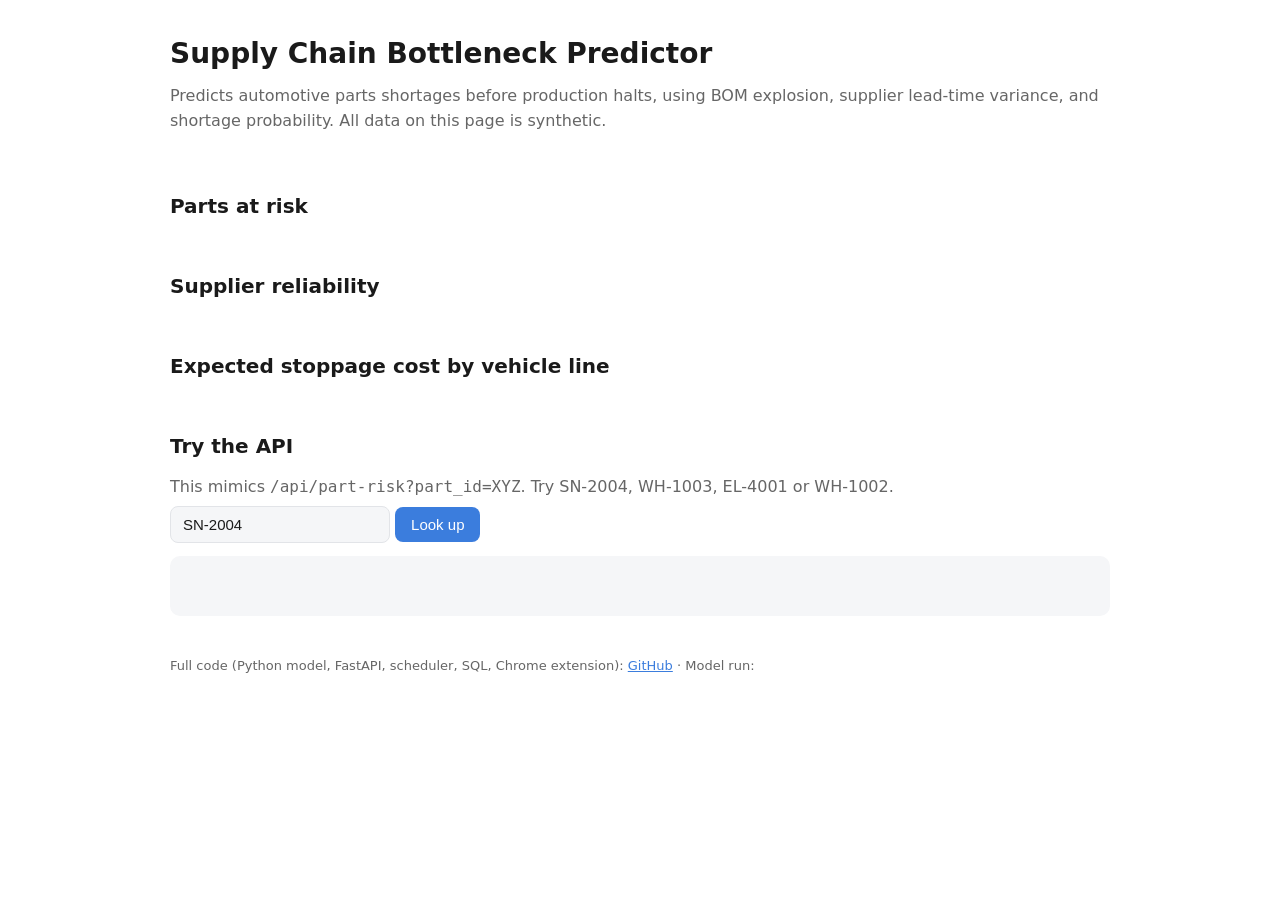
==== demo-site/template.html @ 6f56ca1f "Supply chain bottleneck predictor" ====
<!doctype html>
<html lang="en"><head><meta charset="utf-8">
<meta name="viewport" content="width=device-width, initial-scale=1">
<title>Supply Chain Bottleneck Predictor</title>
<style>
:root{--bg:#fff;--fg:#1a1a1a;--mut:#666;--card:#f5f6f8;--line:#e2e4e8;--hi:#D62728;--med:#FF9F1C;--lo:#2CA02C}
@media (prefers-color-scheme:dark){:root{--bg:#14161a;--fg:#eee;--mut:#9aa0a6;--card:#1e2126;--line:#2f333a}}
*{box-sizing:border-box}body{margin:0;background:var(--bg);color:var(--fg);font:16px/1.6 system-ui,Arial,sans-serif}
main{max-width:980px;margin:0 auto;padding:32px 20px}
h1{margin:0 0 4px;font-size:28px}h2{margin:36px 0 12px;font-size:20px}p{color:var(--mut);margin:6px 0}
.cards{display:grid;grid-template-columns:repeat(auto-fit,minmax(200px,1fr));gap:12px;margin-top:20px}
.card{background:var(--card);border-radius:10px;padding:14px 16px}.card b{display:block;font-size:26px;color:var(--fg)}
.wrap{overflow-x:auto}table{width:100%;border-collapse:collapse;font-size:14px}
th,td{text-align:left;padding:8px 10px;border-bottom:1px solid var(--line);white-space:nowrap}th{color:var(--mut);font-weight:600}
.b{display:inline-block;padding:1px 9px;border-radius:10px;color:#fff;font-size:12px;font-weight:600}
.High{background:var(--hi)}.Medium{background:var(--med)}.Low{background:var(--lo)}
.bar{background:var(--line);border-radius:6px;height:10px;width:160px;display:inline-block;vertical-align:middle}.bar i{display:block;height:100%;border-radius:6px;background:#3b7ddd}
input{padding:9px 12px;font-size:15px;border:1px solid var(--line);border-radius:8px;background:var(--card);color:var(--fg);width:220px}
button{padding:9px 16px;font-size:15px;border:0;border-radius:8px;background:#3b7ddd;color:#fff;cursor:pointer}
pre{background:var(--card);padding:14px;border-radius:10px;overflow-x:auto;font-size:13px;min-height:60px}
a{color:#3b7ddd}footer{margin-top:40px;color:var(--mut);font-size:13px}
</style></head><body><main>
<h1>Supply Chain Bottleneck Predictor</h1>
<p>Predicts automotive parts shortages before production halts, using BOM explosion, supplier lead-time variance, and shortage probability. All data on this page is synthetic.</p>
<div class="cards" id="kpis"></div>

<h2>Parts at risk</h2><div class="wrap"><table id="parts"></table></div>

<h2>Supplier reliability</h2><div class="wrap"><table id="sups"></table></div>

<h2>Expected stoppage cost by vehicle line</h2><div class="wrap"><table id="lines"></table></div>

<h2>Try the API</h2>
<p>This mimics <code>/api/part-risk?part_id=XYZ</code>. Try SN-2004, WH-1003, EL-4001 or WH-1002.</p>
<input id="pid" value="SN-2004" aria-label="Part ID"> <button id="go">Look up</button>
<pre id="out"></pre>

<footer>Full code (Python model, FastAPI, scheduler, SQL, Chrome extension): <a href="https://github.com/luvrajora/supply-chain-risk-predictor">GitHub</a> · Model run: <span id="rd"></span></footer>
</main>
<script>
const D = __DATA__;
const $ = id => document.getElementById(id), fmt = n => "$" + Math.round(n).toLocaleString("en-US");
const badge = b => `<span class="b ${b}">${b}</span>`;
$("rd").textContent = D.run_date;
const high = D.parts.filter(p => p.risk_band === "High").length;
$("kpis").innerHTML =
  `<div class="card"><b>${D.parts.length}</b>parts monitored</div>
   <div class="card"><b>${high}</b>high-risk parts</div>
   <div class="card"><b>${fmt(D.parts.reduce((s, p) => s + p.expected_loss, 0))}</b>total expected loss</div>`;
$("parts").innerHTML = "<tr><th>Part</th><th>Description</th><th>Supplier</th><th>Shortage prob.</th><th>Risk</th><th>Days of cover</th><th>Lead time (P50 / P90)</th><th>Reorder by</th></tr>" +
  D.parts.map(p => `<tr><td>${p.part_id}</td><td>${p.description}</td><td>${p.supplier}</td><td>${(p.shortage_prob*100).toFixed(1)}%</td><td>${badge(p.risk_band)}</td><td>${p.days_of_cover}</td><td>${Math.round(p.lead_p50)} / ${Math.round(p.lead_p90)} d</td><td>${p.reorder_by}</td></tr>`).join("");
$("sups").innerHTML = "<tr><th>Supplier</th><th>Country</th><th>On-time</th><th>Mean delay</th><th>Reliability score</th></tr>" +
  D.suppliers.map(s => `<tr><td>${s.name}</td><td>${s.country}</td><td>${Math.round(s.on_time_rate*100)}%</td><td>${s.mean_delay_days} d</td><td><span class="bar"><i style="width:${s.reliability_score}%"></i></span> ${s.reliability_score}</td></tr>`).join("");
$("lines").innerHTML = "<tr><th>Line</th><th>Expected stoppage cost</th></tr>" +
  D.lines.map(l => `<tr><td>${l.line_name}</td><td>${fmt(l.expected_stoppage_cost)}</td></tr>`).join("");
function lookup() {
  const id = $("pid").value.trim().toUpperCase().replace(/[\s_]/g, "-");
  const p = D.parts.find(x => x.part_id === id);
  $("out").textContent = p ? JSON.stringify({part_id:p.part_id, supplier:p.supplier, shortage_probability:p.shortage_prob, risk_band:p.risk_band,
    recommended_reorder_date:p.reorder_by, days_of_cover:p.days_of_cover, estimated_lead_time_days:{typical:p.lead_p50, worst_case_p90:p.lead_p90}}, null, 2)
    : JSON.stringify({detail: `No risk score for part '${id}'`}, null, 2);
}
$("go").onclick = lookup; $("pid").onkeydown = e => e.key === "Enter" && lookup(); lookup();
</script></body></html>
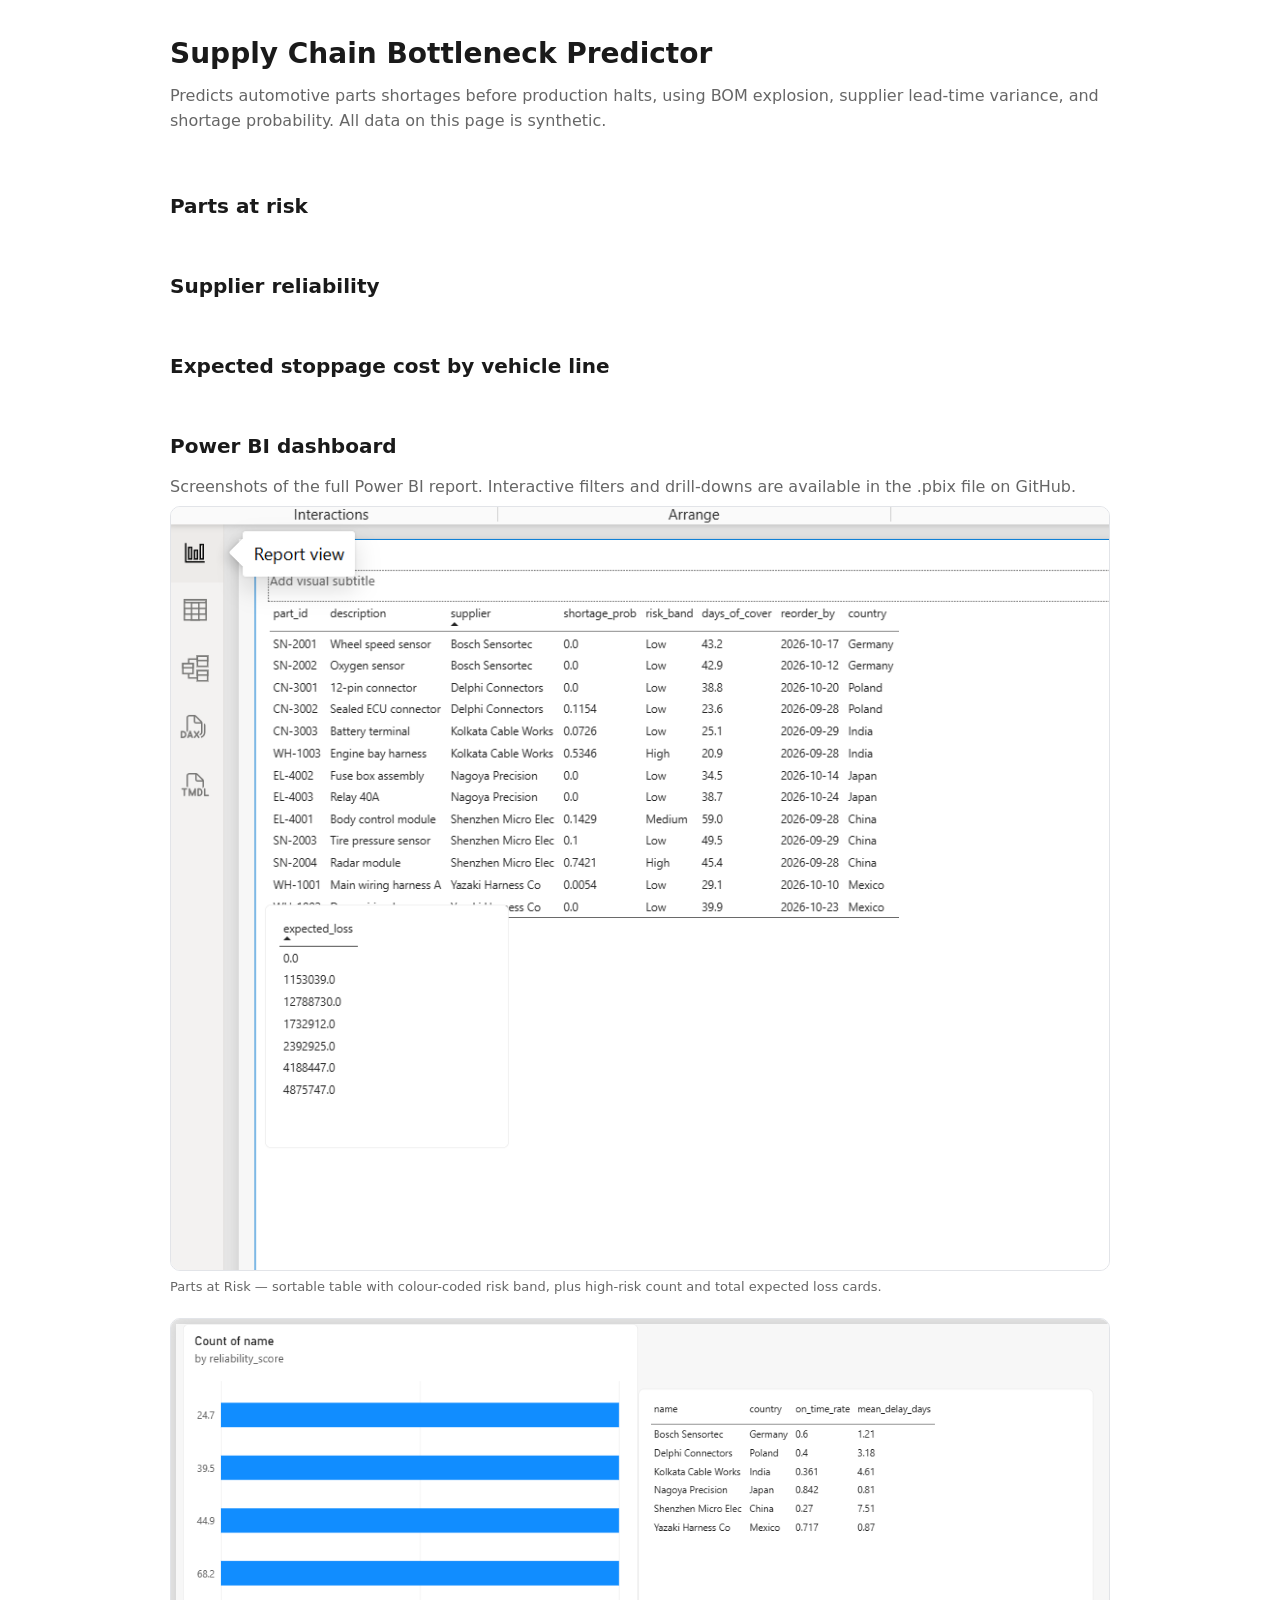
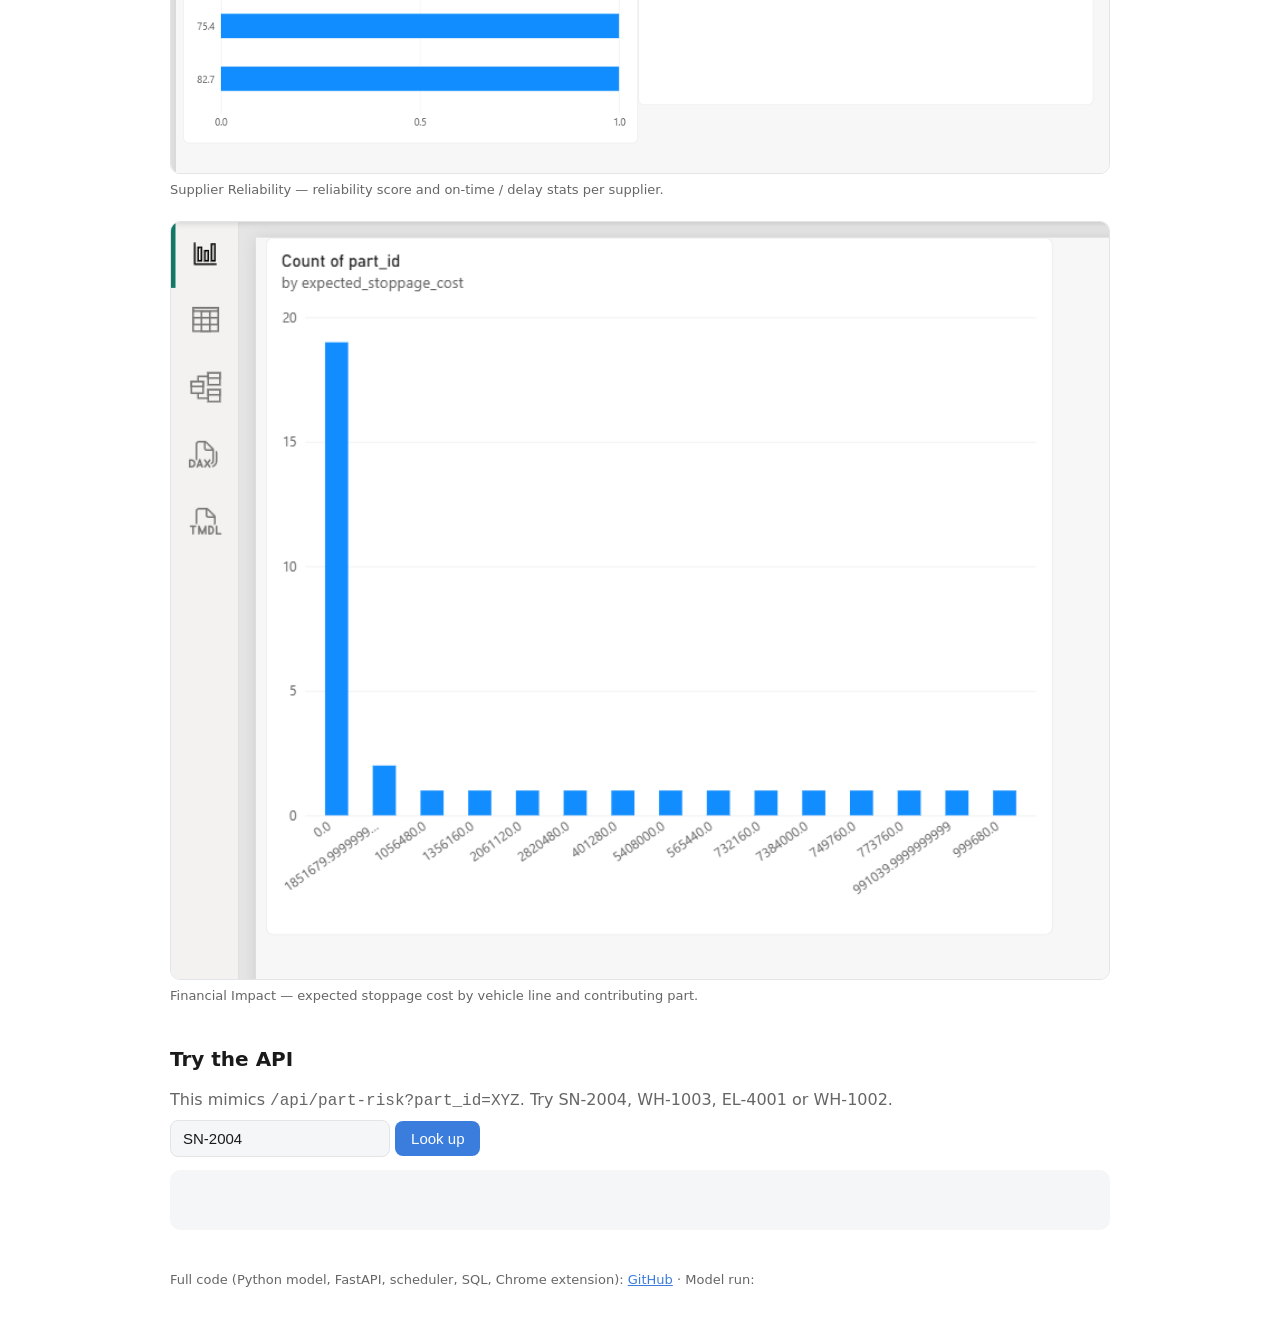
==== commit f212b3bf: "Add Power BI dashboard screenshots" ====
--- a/demo-site/template.html
+++ b/demo-site/template.html
@@ -19,6 +19,8 @@
 button{padding:9px 16px;font-size:15px;border:0;border-radius:8px;background:#3b7ddd;color:#fff;cursor:pointer}
 pre{background:var(--card);padding:14px;border-radius:10px;overflow-x:auto;font-size:13px;min-height:60px}
 a{color:#3b7ddd}footer{margin-top:40px;color:var(--mut);font-size:13px}
+.dash-img{width:100%;border-radius:10px;margin-bottom:16px;display:block;border:1px solid var(--line)}
+.dash-caption{margin:-10px 0 20px;font-size:13px}
 </style></head><body><main>
 <h1>Supply Chain Bottleneck Predictor</h1>
 <p>Predicts automotive parts shortages before production halts, using BOM explosion, supplier lead-time variance, and shortage probability. All data on this page is synthetic.</p>
@@ -29,6 +31,15 @@
 <h2>Supplier reliability</h2><div class="wrap"><table id="sups"></table></div>
 
 <h2>Expected stoppage cost by vehicle line</h2><div class="wrap"><table id="lines"></table></div>
+
+<h2>Power BI dashboard</h2>
+<p>Screenshots of the full Power BI report. Interactive filters and drill-downs are available in the .pbix file on GitHub.</p>
+<img class="dash-img" src="screenshots/parts-at-risk.png" alt="Power BI: Parts at Risk page, showing shortage probability and risk band per part">
+<p class="dash-caption">Parts at Risk — sortable table with colour-coded risk band, plus high-risk count and total expected loss cards.</p>
+<img class="dash-img" src="screenshots/suppliers.png" alt="Power BI: Supplier Reliability page, showing reliability score by supplier">
+<p class="dash-caption">Supplier Reliability — reliability score and on-time / delay stats per supplier.</p>
+<img class="dash-img" src="screenshots/financial-impact.png" alt="Power BI: Financial Impact page, showing expected stoppage cost by vehicle line">
+<p class="dash-caption">Financial Impact — expected stoppage cost by vehicle line and contributing part.</p>
 
 <h2>Try the API</h2>
 <p>This mimics <code>/api/part-risk?part_id=XYZ</code>. Try SN-2004, WH-1003, EL-4001 or WH-1002.</p>
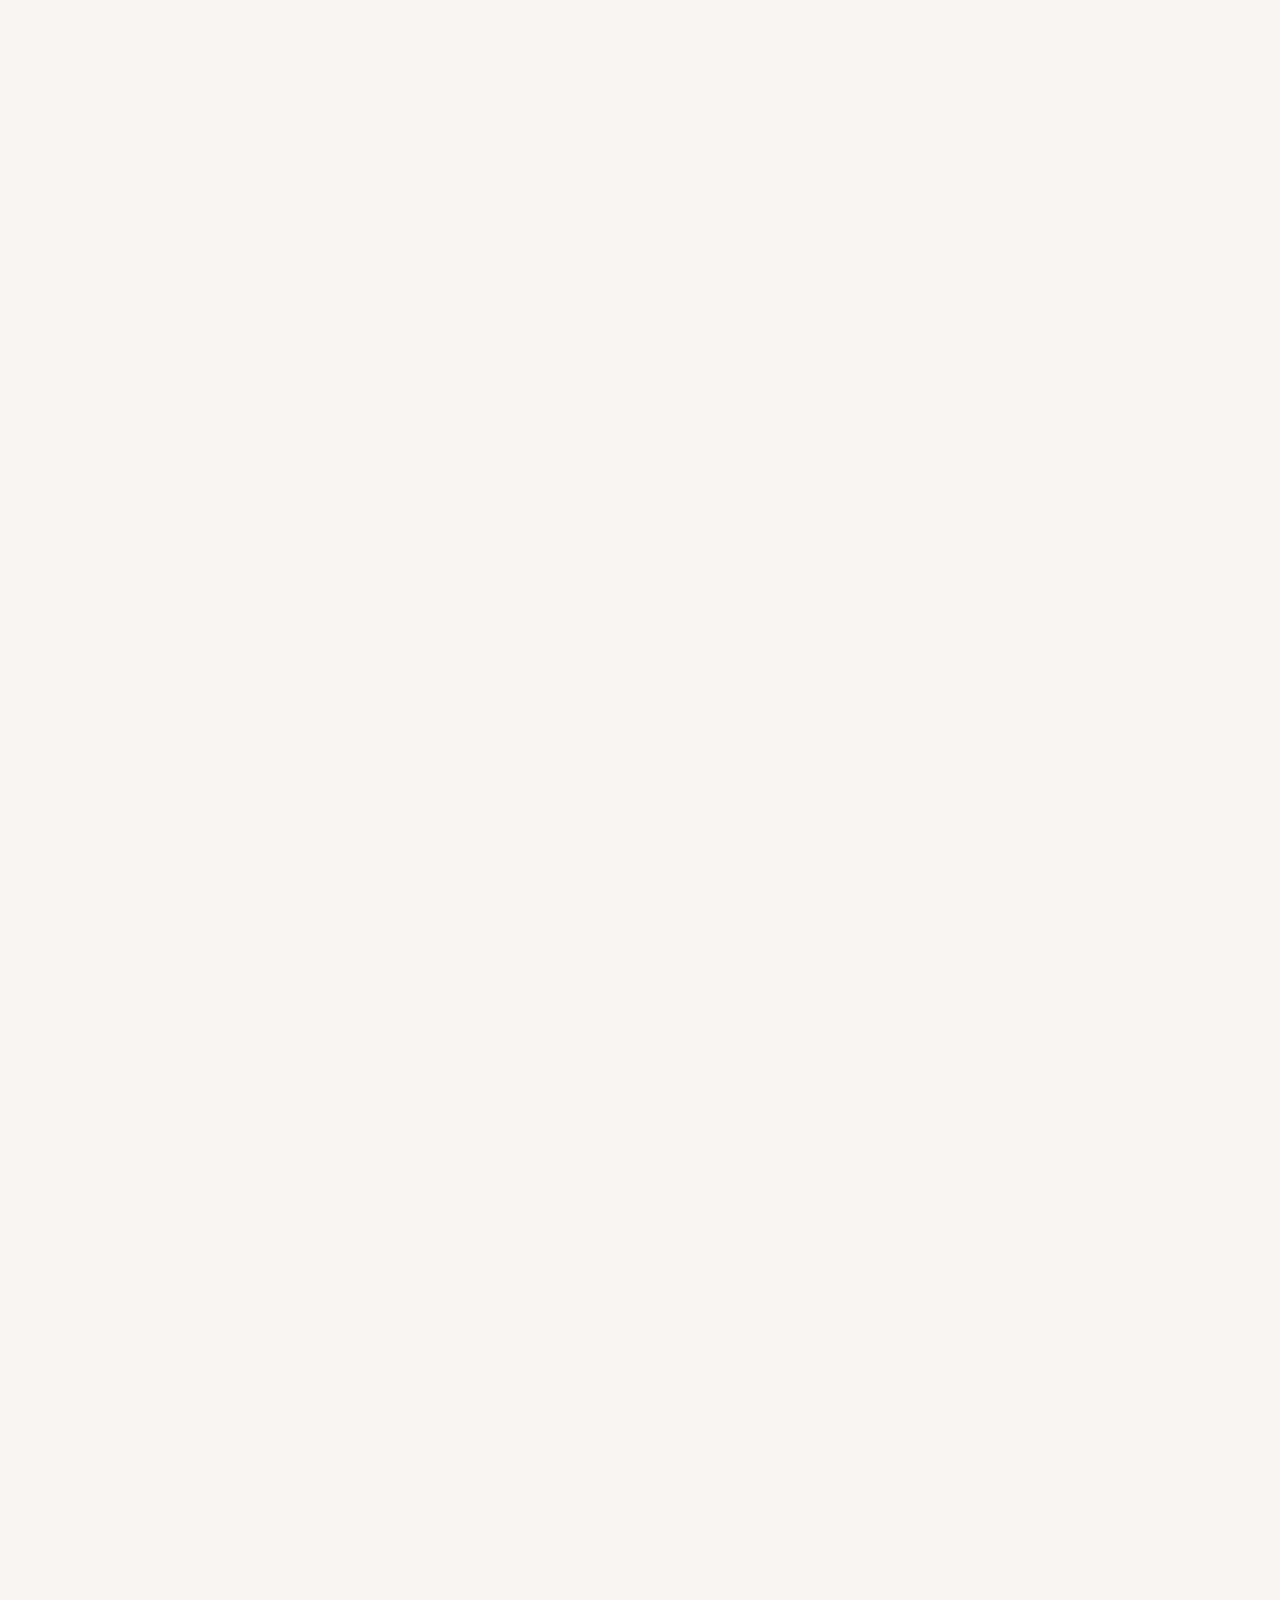
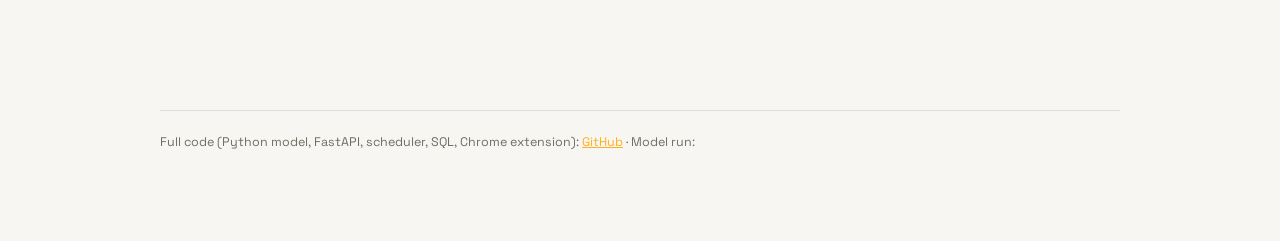
==== commit 5d1c0efd: "Colorful redesign with animations and gauge lookup" ====
--- a/demo-site/template.html
+++ b/demo-site/template.html
@@ -2,74 +2,338 @@
 <html lang="en"><head><meta charset="utf-8">
 <meta name="viewport" content="width=device-width, initial-scale=1">
 <title>Supply Chain Bottleneck Predictor</title>
+<link rel="preconnect" href="https://fonts.gstatic.com" crossorigin>
+<link href="https://fonts.googleapis.com/css2?family=Space+Grotesk:wght@500;700&family=IBM+Plex+Mono:wght@400;500;600&display=swap" rel="stylesheet">
 <style>
-:root{--bg:#fff;--fg:#1a1a1a;--mut:#666;--card:#f5f6f8;--line:#e2e4e8;--hi:#D62728;--med:#FF9F1C;--lo:#2CA02C}
-@media (prefers-color-scheme:dark){:root{--bg:#14161a;--fg:#eee;--mut:#9aa0a6;--card:#1e2126;--line:#2f333a}}
-*{box-sizing:border-box}body{margin:0;background:var(--bg);color:var(--fg);font:16px/1.6 system-ui,Arial,sans-serif}
-main{max-width:980px;margin:0 auto;padding:32px 20px}
-h1{margin:0 0 4px;font-size:28px}h2{margin:36px 0 12px;font-size:20px}p{color:var(--mut);margin:6px 0}
-.cards{display:grid;grid-template-columns:repeat(auto-fit,minmax(200px,1fr));gap:12px;margin-top:20px}
-.card{background:var(--card);border-radius:10px;padding:14px 16px}.card b{display:block;font-size:26px;color:var(--fg)}
-.wrap{overflow-x:auto}table{width:100%;border-collapse:collapse;font-size:14px}
-th,td{text-align:left;padding:8px 10px;border-bottom:1px solid var(--line);white-space:nowrap}th{color:var(--mut);font-weight:600}
-.b{display:inline-block;padding:1px 9px;border-radius:10px;color:#fff;font-size:12px;font-weight:600}
-.High{background:var(--hi)}.Medium{background:var(--med)}.Low{background:var(--lo)}
-.bar{background:var(--line);border-radius:6px;height:10px;width:160px;display:inline-block;vertical-align:middle}.bar i{display:block;height:100%;border-radius:6px;background:#3b7ddd}
-input{padding:9px 12px;font-size:15px;border:1px solid var(--line);border-radius:8px;background:var(--card);color:var(--fg);width:220px}
-button{padding:9px 16px;font-size:15px;border:0;border-radius:8px;background:#3b7ddd;color:#fff;cursor:pointer}
-pre{background:var(--card);padding:14px;border-radius:10px;overflow-x:auto;font-size:13px;min-height:60px}
-a{color:#3b7ddd}footer{margin-top:40px;color:var(--mut);font-size:13px}
-.dash-img{width:100%;border-radius:10px;margin-bottom:16px;display:block;border:1px solid var(--line)}
-.dash-caption{margin:-10px 0 20px;font-size:13px}
-</style></head><body><main>
-<h1>Supply Chain Bottleneck Predictor</h1>
-<p>Predicts automotive parts shortages before production halts, using BOM explosion, supplier lead-time variance, and shortage probability. All data on this page is synthetic.</p>
-<div class="cards" id="kpis"></div>
-
-<h2>Parts at risk</h2><div class="wrap"><table id="parts"></table></div>
-
-<h2>Supplier reliability</h2><div class="wrap"><table id="sups"></table></div>
-
-<h2>Expected stoppage cost by vehicle line</h2><div class="wrap"><table id="lines"></table></div>
-
-<h2>Power BI dashboard</h2>
-<p>Screenshots of the full Power BI report. Interactive filters and drill-downs are available in the .pbix file on GitHub.</p>
-<img class="dash-img" src="screenshots/parts-at-risk.png" alt="Power BI: Parts at Risk page, showing shortage probability and risk band per part">
-<p class="dash-caption">Parts at Risk — sortable table with colour-coded risk band, plus high-risk count and total expected loss cards.</p>
-<img class="dash-img" src="screenshots/suppliers.png" alt="Power BI: Supplier Reliability page, showing reliability score by supplier">
-<p class="dash-caption">Supplier Reliability — reliability score and on-time / delay stats per supplier.</p>
-<img class="dash-img" src="screenshots/financial-impact.png" alt="Power BI: Financial Impact page, showing expected stoppage cost by vehicle line">
-<p class="dash-caption">Financial Impact — expected stoppage cost by vehicle line and contributing part.</p>
-
-<h2>Try the API</h2>
-<p>This mimics <code>/api/part-risk?part_id=XYZ</code>. Try SN-2004, WH-1003, EL-4001 or WH-1002.</p>
-<input id="pid" value="SN-2004" aria-label="Part ID"> <button id="go">Look up</button>
-<pre id="out"></pre>
-
-<footer>Full code (Python model, FastAPI, scheduler, SQL, Chrome extension): <a href="https://github.com/luvrajora/supply-chain-risk-predictor">GitHub</a> · Model run: <span id="rd"></span></footer>
+:root{
+  --bg:#101216; --panel:#171b22; --line:#282e38; --fg:#eef0f3; --mut:#8b93a1;
+  --amber:#ffb020; --blue:#5aa9ff; --rose:#ff5c78; --cyan:#2dd4bf;
+  --hi:#ff4d5e; --med:#ffb020; --lo:#34d399;
+  --sans:'Space Grotesk',system-ui,Arial,sans-serif; --mono:'IBM Plex Mono',ui-monospace,Consolas,monospace;
+}
+@media (prefers-color-scheme:light){
+  :root{ --bg:#f7f6f2; --panel:#fff; --line:#e0ded6; --fg:#181a15; --mut:#6d6f64; }
+}
+*{box-sizing:border-box}
+body{margin:0;background:var(--bg);color:var(--fg);font:15px/1.6 var(--sans);
+  padding-top:env(safe-area-inset-top,0px);padding-bottom:env(safe-area-inset-bottom,0px)}
+main{max-width:1000px;margin:0 auto;padding:0 20px 90px}
+a{color:var(--amber)}
+:focus-visible{outline:2px solid var(--amber);outline-offset:2px}
+@media (prefers-reduced-motion:reduce){*{transition:none!important;animation:none!important}}
+
+.reveal{opacity:0;transform:translateY(10px);transition:opacity .5s ease,transform .5s ease}
+.reveal.show{opacity:1;transform:none}
+
+header.top{padding:56px 0 32px;background:radial-gradient(ellipse 700px 260px at 20% -10%,rgba(255,176,32,.16),transparent 70%),
+  radial-gradient(ellipse 500px 220px at 90% 0%,rgba(90,169,255,.10),transparent 70%);border-bottom:1px solid var(--line)}
+h1{font-size:30px;margin:0 0 10px;letter-spacing:-0.01em}
+header.top p{color:var(--mut);max-width:58ch;margin:0}
+
+.stats{display:flex;gap:0;border:1px solid var(--line);margin-top:28px;border-radius:6px;overflow:hidden}
+.stat{flex:1;padding:18px 20px;border-right:1px solid var(--line);background:var(--panel)}
+.stat:last-child{border-right:none}
+.stat b{display:block;font:700 30px/1.1 var(--mono);margin-bottom:4px;color:var(--amber)}
+.stat.warn b{color:var(--hi)}
+.stat span{color:var(--mut);font-size:12.5px}
+
+section{margin-top:56px}
+.sec-head{display:flex;align-items:baseline;gap:10px;margin-bottom:4px}
+.sec-dot{width:9px;height:9px;border-radius:3px;flex-shrink:0}
+.sec-dot.amber{background:var(--amber)}.sec-dot.blue{background:var(--blue)}
+.sec-dot.rose{background:var(--rose)}.sec-dot.cyan{background:var(--cyan)}
+h2{font-size:17px;margin:0;font-weight:700}
+.lede{color:var(--mut);font-size:13.5px;margin:6px 0 16px}
+
+.controls{display:flex;flex-wrap:wrap;gap:8px;align-items:center;margin-bottom:14px}
+.chip{font:500 12.5px var(--sans);padding:6px 13px;border:1px solid var(--line);background:var(--panel);color:var(--mut);
+  border-radius:20px;cursor:pointer;transition:border-color .15s,color .15s}
+.chip[aria-pressed="true"]{border-color:var(--amber);color:var(--fg);background:rgba(255,176,32,.1)}
+.chip.dot::before{content:"";display:inline-block;width:7px;height:7px;border-radius:50%;margin-right:6px;vertical-align:1px}
+.chip.High.dot::before{background:var(--hi)}.chip.Medium.dot::before{background:var(--med)}.chip.Low.dot::before{background:var(--lo)}
+.search{margin-left:auto;font:13px var(--mono);padding:7px 12px;border:1px solid var(--line);background:var(--panel);
+  color:var(--fg);border-radius:20px;min-width:190px}
+
+.wrap{overflow-x:auto;border:1px solid var(--line);border-radius:6px}
+table{width:100%;border-collapse:collapse;font-size:13.5px}
+th,td{text-align:left;padding:10px 12px;white-space:nowrap;font-variant-numeric:tabular-nums}
+th{color:var(--mut);font:600 12px var(--sans);border-bottom:1px solid var(--line);cursor:pointer;user-select:none;background:var(--panel)}
+th:hover{color:var(--fg)}
+th.sorted::after{content:" ▾";color:var(--amber)}
+th.sorted.asc::after{content:" ▴"}
+tbody tr{border-bottom:1px solid var(--line);transition:background .15s}
+tbody tr:last-child{border-bottom:none}
+tbody tr:hover{background:var(--panel)}
+.mono{font-family:var(--mono)}
+.pill{display:inline-flex;align-items:center;gap:6px;font:600 11.5px var(--sans);padding:3px 10px;border-radius:20px;color:#0b0c0f}
+.pill.High{background:var(--hi);animation:pulse 2.2s ease-in-out infinite}
+.pill.Medium{background:var(--med)}
+.pill.Low{background:var(--lo)}
+@keyframes pulse{0%,100%{box-shadow:0 0 0 0 rgba(255,77,94,.5)}50%{box-shadow:0 0 0 5px rgba(255,77,94,0)}}
+.overdue{color:var(--hi)}
+
+.bars{border:1px solid var(--line);border-radius:6px;overflow:hidden}
+.barrow{display:flex;align-items:center;gap:12px;padding:11px 14px;border-bottom:1px solid var(--line);font-size:13.5px;background:var(--panel)}
+.barrow:last-child{border-bottom:none}
+.barrow .name{width:160px;flex-shrink:0}
+.barrow .country{width:90px;flex-shrink:0;color:var(--mut);font-size:12px}
+.barrow .track{flex:1;height:9px;background:var(--line);border-radius:5px;overflow:hidden}
+.barrow .fill{height:100%;width:0;border-radius:5px;background:linear-gradient(90deg,var(--blue),#8fc4ff);transition:width 1s cubic-bezier(.2,.8,.2,1)}
+.barrow .val{width:110px;text-align:right;font-family:var(--mono);color:var(--mut);font-size:12.5px}
+
+.finrow{display:flex;align-items:center;gap:12px;padding:10px 14px;border-bottom:1px solid var(--line);font-size:13.5px;background:var(--panel)}
+.finrow:last-child{border-bottom:none}
+.finrow .name{width:140px;flex-shrink:0}
+.finrow .track{flex:1;height:9px;background:var(--line);border-radius:5px;overflow:hidden}
+.finrow .fill{height:100%;width:0;border-radius:5px;background:linear-gradient(90deg,var(--rose),#ff8fa3);transition:width 1s cubic-bezier(.2,.8,.2,1)}
+.finrow .val{width:110px;text-align:right;font-family:var(--mono)}
+
+.dash-img{width:100%;display:block;border:1px solid var(--line);border-radius:6px}
+.dash-caption{margin:8px 0 24px;font-size:12.5px;color:var(--mut)}
+
+.lookup{border:1px solid var(--line);border-radius:10px;padding:22px;background:var(--panel);
+  background-image:radial-gradient(ellipse 300px 200px at 100% 0%,rgba(45,212,191,.08),transparent 70%)}
+.lookup-row{display:flex;gap:8px;flex-wrap:wrap}
+input#pid{flex:1;min-width:160px;font:14px var(--mono);padding:10px 14px;border:1px solid var(--line);
+  background:var(--bg);color:var(--fg);border-radius:20px}
+button#go{font:700 13px var(--sans);padding:10px 22px;border:0;border-radius:20px;
+  background:var(--cyan);color:#0b0c0f;cursor:pointer;transition:filter .15s,transform .15s}
+button#go:hover{filter:brightness(1.1)}
+button#go:active{transform:scale(.97)}
+
+.scan{display:none;gap:26px;align-items:center;margin-top:22px;flex-wrap:wrap}
+.scan.show{display:flex}
+.gauge-wrap{position:relative;width:128px;height:128px;flex-shrink:0}
+.gauge{width:128px;height:128px;transform:rotate(-90deg)}
+.gauge .track{fill:none;stroke:var(--line);stroke-width:11}
+.gauge .fill{fill:none;stroke-width:11;stroke-linecap:round;stroke-dasharray:339.3;stroke-dashoffset:339.3;
+  transition:stroke-dashoffset .8s cubic-bezier(.2,.8,.2,1),stroke .3s}
+.gauge-label{position:absolute;inset:0;display:flex;flex-direction:column;align-items:center;justify-content:center}
+.gauge-label b{font:700 26px var(--mono)}
+.gauge-label span{font-size:10.5px;color:var(--mut);letter-spacing:.02em}
+.scan-details{flex:1;min-width:220px;display:grid;grid-template-columns:1fr 1fr;gap:10px 20px}
+.scan-details .k{color:var(--mut);font-size:11.5px;margin-bottom:2px}
+.scan-details .v{font-family:var(--mono);font-size:13.5px}
+.scan-details .v.full{grid-column:1/-1}
+.scan-empty{color:var(--mut);font-size:13px;margin-top:14px}
+details.raw{margin-top:16px}
+details.raw summary{cursor:pointer;color:var(--mut);font-size:12px;user-select:none}
+details.raw pre{margin-top:8px;background:var(--bg);border:1px solid var(--line);border-radius:6px;
+  padding:12px;overflow-x:auto;font:12px/1.6 var(--mono)}
+
+footer{margin-top:60px;padding-top:20px;border-top:1px solid var(--line);color:var(--mut);font-size:12.5px}
+</style></head>
+<body><main>
+
+<header class="top reveal">
+  <h1>Supply Chain Bottleneck Predictor</h1>
+  <p>Predicts automotive parts shortages before production halts, using BOM explosion, supplier lead-time variance, and shortage probability. All data on this page is synthetic.</p>
+  <div class="stats" id="kpis"></div>
+</header>
+
+<section class="reveal" id="parts-section">
+  <div class="sec-head"><span class="sec-dot amber"></span><h2>Parts at risk</h2></div>
+  <p class="lede">Click a column to sort. Filter by risk band or search by part, description, or supplier.</p>
+  <div class="controls">
+    <button class="chip" data-band="all" aria-pressed="true">All</button>
+    <button class="chip dot High" data-band="High" aria-pressed="false">High</button>
+    <button class="chip dot Medium" data-band="Medium" aria-pressed="false">Medium</button>
+    <button class="chip dot Low" data-band="Low" aria-pressed="false">Low</button>
+    <input class="search" id="search" type="text" placeholder="Search parts..." aria-label="Search parts">
+  </div>
+  <div class="wrap"><table id="parts">
+    <thead><tr>
+      <th data-key="part_id">Part</th><th data-key="description">Description</th><th data-key="supplier">Supplier</th>
+      <th data-key="shortage_prob" class="sorted">Shortage prob.</th><th data-key="risk_band">Risk</th>
+      <th data-key="days_of_cover">Days of cover</th><th>Lead time (P50/P90)</th><th data-key="reorder_by">Reorder by</th>
+    </tr></thead>
+    <tbody></tbody>
+  </table></div>
+</section>
+
+<section class="reveal">
+  <div class="sec-head"><span class="sec-dot blue"></span><h2>Supplier reliability</h2></div>
+  <p class="lede">0–100 score weighted 60% on-time delivery rate, 40% delay consistency.</p>
+  <div class="bars" id="sups"></div>
+</section>
+
+<section class="reveal">
+  <div class="sec-head"><span class="sec-dot rose"></span><h2>Expected stoppage cost by vehicle line</h2></div>
+  <p class="lede">Expected gap days × stoppage cost per hour, summed by vehicle platform.</p>
+  <div class="bars" id="lines"></div>
+</section>
+
+<section class="reveal">
+  <div class="sec-head"><span class="sec-dot amber"></span><h2>Power BI dashboard</h2></div>
+  <p class="lede">Screenshots of the full report. The interactive .pbix file is on GitHub.</p>
+  <img class="dash-img" src="screenshots/parts-at-risk.png" alt="Power BI: Parts at Risk page, showing shortage probability and risk band per part">
+  <p class="dash-caption">Parts at Risk — sortable table with risk band, plus high-risk count and total expected loss cards.</p>
+  <img class="dash-img" src="screenshots/suppliers.png" alt="Power BI: Supplier Reliability page, showing reliability score by supplier">
+  <p class="dash-caption">Supplier Reliability — reliability score and on-time / delay stats per supplier.</p>
+  <img class="dash-img" src="screenshots/financial-impact.png" alt="Power BI: Financial Impact page, showing expected stoppage cost by vehicle line">
+  <p class="dash-caption">Financial Impact — expected stoppage cost by vehicle line and contributing part.</p>
+</section>
+
+<section class="reveal">
+  <div class="sec-head"><span class="sec-dot cyan"></span><h2>Look up a part</h2></div>
+  <p class="lede">Mirrors <code>GET /api/part-risk?part_id=XYZ</code> from the live API.</p>
+  <div class="lookup">
+    <div class="lookup-row">
+      <input id="pid" type="text" list="part-ids" value="SN-2004" autocomplete="off" aria-label="Part ID">
+      <datalist id="part-ids"></datalist>
+      <button id="go" type="button">Scan part</button>
+    </div>
+    <p class="scan-empty" id="scanEmpty"></p>
+    <div class="scan" id="scan">
+      <div class="gauge-wrap">
+        <svg class="gauge" viewBox="0 0 128 128">
+          <circle class="track" cx="64" cy="64" r="54"/>
+          <circle class="fill" id="gaugeFill" cx="64" cy="64" r="54"/>
+        </svg>
+        <div class="gauge-label"><b id="gaugePct">—</b><span>SHORTAGE RISK</span></div>
+      </div>
+      <div class="scan-details" id="scanDetails"></div>
+    </div>
+    <details class="raw"><summary>Raw JSON</summary><pre id="out"></pre></details>
+  </div>
+</section>
+
+<footer>Full code (Python model, FastAPI, scheduler, SQL, Chrome extension): <a href="https://github.com/luvrajora/supply-chain-risk-predictor">GitHub</a> · Model run: <span id="rd" class="mono"></span></footer>
 </main>
 <script>
 const D = __DATA__;
-const $ = id => document.getElementById(id), fmt = n => "$" + Math.round(n).toLocaleString("en-US");
-const badge = b => `<span class="b ${b}">${b}</span>`;
+const $ = (id) => document.getElementById(id);
+const fmt = (n) => "$" + Math.round(n).toLocaleString("en-US");
+const RISK_COLOR = {High:"#ff4d5e", Medium:"#ffb020", Low:"#34d399"};
+
 $("rd").textContent = D.run_date;
+
+// Count-up KPI numbers
+function countUp(el, to, prefix="", suffix="", duration=800) {
+  const start = performance.now();
+  function tick(now) {
+    const p = Math.min(1, (now - start) / duration);
+    const eased = 1 - Math.pow(1 - p, 3);
+    el.textContent = prefix + Math.round(to * eased).toLocaleString("en-US") + suffix;
+    if (p < 1) requestAnimationFrame(tick);
+  }
+  requestAnimationFrame(tick);
+}
+
 const high = D.parts.filter(p => p.risk_band === "High").length;
+const totalLoss = D.parts.reduce((s,p) => s + p.expected_loss, 0);
 $("kpis").innerHTML =
-  `<div class="card"><b>${D.parts.length}</b>parts monitored</div>
-   <div class="card"><b>${high}</b>high-risk parts</div>
-   <div class="card"><b>${fmt(D.parts.reduce((s, p) => s + p.expected_loss, 0))}</b>total expected loss</div>`;
-$("parts").innerHTML = "<tr><th>Part</th><th>Description</th><th>Supplier</th><th>Shortage prob.</th><th>Risk</th><th>Days of cover</th><th>Lead time (P50 / P90)</th><th>Reorder by</th></tr>" +
-  D.parts.map(p => `<tr><td>${p.part_id}</td><td>${p.description}</td><td>${p.supplier}</td><td>${(p.shortage_prob*100).toFixed(1)}%</td><td>${badge(p.risk_band)}</td><td>${p.days_of_cover}</td><td>${Math.round(p.lead_p50)} / ${Math.round(p.lead_p90)} d</td><td>${p.reorder_by}</td></tr>`).join("");
-$("sups").innerHTML = "<tr><th>Supplier</th><th>Country</th><th>On-time</th><th>Mean delay</th><th>Reliability score</th></tr>" +
-  D.suppliers.map(s => `<tr><td>${s.name}</td><td>${s.country}</td><td>${Math.round(s.on_time_rate*100)}%</td><td>${s.mean_delay_days} d</td><td><span class="bar"><i style="width:${s.reliability_score}%"></i></span> ${s.reliability_score}</td></tr>`).join("");
-$("lines").innerHTML = "<tr><th>Line</th><th>Expected stoppage cost</th></tr>" +
-  D.lines.map(l => `<tr><td>${l.line_name}</td><td>${fmt(l.expected_stoppage_cost)}</td></tr>`).join("");
+  `<div class="stat"><b id="kpi1">0</b><span>parts monitored</span></div>
+   <div class="stat warn"><b id="kpi2">0</b><span>high-risk parts</span></div>
+   <div class="stat"><b id="kpi3">$0</b><span>total expected loss</span></div>`;
+countUp($("kpi1"), D.parts.length);
+countUp($("kpi2"), high);
+countUp($("kpi3"), totalLoss, "$");
+
+// ---- Parts table: filter + search + sort ----
+let band = "all", query = "", sortKey = "shortage_prob", sortAsc = false;
+
+function rowsToShow() {
+  return D.parts
+    .filter(p => band === "all" || p.risk_band === band)
+    .filter(p => !query || (p.part_id + p.description + p.supplier).toLowerCase().includes(query))
+    .sort((a, b) => {
+      const va = a[sortKey], vb = b[sortKey];
+      const cmp = typeof va === "string" ? va.localeCompare(vb) : va - vb;
+      return sortAsc ? cmp : -cmp;
+    });
+}
+
+function renderParts() {
+  const rows = rowsToShow();
+  $("parts").querySelector("tbody").innerHTML = rows.length ? rows.map(p => `
+    <tr>
+      <td class="mono">${p.part_id}</td><td>${p.description}</td><td>${p.supplier}</td>
+      <td class="mono">${(p.shortage_prob*100).toFixed(1)}%</td>
+      <td><span class="pill ${p.risk_band}">${p.risk_band}</span></td>
+      <td class="mono">${p.days_of_cover}</td>
+      <td class="mono">${Math.round(p.lead_p50)} / ${Math.round(p.lead_p90)} d</td>
+      <td class="mono ${p.reorder_by <= D.run_date ? "overdue" : ""}">${p.reorder_by}</td>
+    </tr>`).join("")
+    : `<tr><td colspan="8" style="color:var(--mut);padding:20px 12px">No parts match this filter.</td></tr>`;
+}
+
+document.querySelectorAll(".chip[data-band]").forEach(btn => btn.addEventListener("click", () => {
+  document.querySelectorAll(".chip[data-band]").forEach(b => b.setAttribute("aria-pressed", "false"));
+  btn.setAttribute("aria-pressed", "true");
+  band = btn.dataset.band;
+  renderParts();
+}));
+$("search").addEventListener("input", (e) => { query = e.target.value.trim().toLowerCase(); renderParts(); });
+document.querySelectorAll("#parts th[data-key]").forEach(th => th.addEventListener("click", () => {
+  const key = th.dataset.key;
+  sortAsc = (sortKey === key) ? !sortAsc : false;
+  sortKey = key;
+  document.querySelectorAll("#parts th").forEach(t => t.classList.remove("sorted", "asc"));
+  th.classList.add("sorted"); if (sortAsc) th.classList.add("asc");
+  renderParts();
+}));
+renderParts();
+
+// ---- Supplier bars ----
+const maxScore = Math.max(...D.suppliers.map(s => s.reliability_score), 1);
+$("sups").innerHTML = D.suppliers.slice().sort((a,b) => b.reliability_score - a.reliability_score).map(s => `
+  <div class="barrow">
+    <span class="name">${s.name}</span><span class="country">${s.country}</span>
+    <span class="track"><span class="fill" data-w="${(s.reliability_score/maxScore*100).toFixed(0)}"></span></span>
+    <span class="val">${s.reliability_score} · ${Math.round(s.on_time_rate*100)}% on-time</span>
+  </div>`).join("");
+
+// ---- Financial impact ----
+const maxCost = Math.max(...D.lines.map(l => l.expected_stoppage_cost), 1);
+$("lines").innerHTML = D.lines.slice().sort((a,b) => b.expected_stoppage_cost - a.expected_stoppage_cost).map(l => `
+  <div class="finrow">
+    <span class="name">${l.line_name}</span>
+    <span class="track"><span class="fill" data-w="${(l.expected_stoppage_cost/maxCost*100).toFixed(0)}"></span></span>
+    <span class="val">${fmt(l.expected_stoppage_cost)}</span>
+  </div>`).join("");
+
+// ---- Lookup / gauge ----
+$("part-ids").innerHTML = D.parts.map(p => `<option value="${p.part_id}">`).join("");
+const CIRC = 2 * Math.PI * 54; // 339.3
+
 function lookup() {
   const id = $("pid").value.trim().toUpperCase().replace(/[\s_]/g, "-");
   const p = D.parts.find(x => x.part_id === id);
-  $("out").textContent = p ? JSON.stringify({part_id:p.part_id, supplier:p.supplier, shortage_probability:p.shortage_prob, risk_band:p.risk_band,
-    recommended_reorder_date:p.reorder_by, days_of_cover:p.days_of_cover, estimated_lead_time_days:{typical:p.lead_p50, worst_case_p90:p.lead_p90}}, null, 2)
+  $("out").textContent = p
+    ? JSON.stringify({part_id:p.part_id, supplier:p.supplier, shortage_probability:p.shortage_prob, risk_band:p.risk_band,
+        recommended_reorder_date:p.reorder_by, days_of_cover:p.days_of_cover,
+        estimated_lead_time_days:{typical:p.lead_p50, worst_case_p90:p.lead_p90}}, null, 2)
     : JSON.stringify({detail: `No risk score for part '${id}'`}, null, 2);
-}
-$("go").onclick = lookup; $("pid").onkeydown = e => e.key === "Enter" && lookup(); lookup();
+
+  if (!p) {
+    $("scan").classList.remove("show");
+    $("scanEmpty").textContent = `No risk score for '${id}'.`;
+    return;
+  }
+  $("scanEmpty").textContent = "";
+  $("scan").classList.add("show");
+  const color = RISK_COLOR[p.risk_band];
+  const pct = p.shortage_prob;
+  $("gaugeFill").style.stroke = color;
+  $("gaugeFill").style.strokeDashoffset = CIRC * (1 - pct);
+  $("gaugePct").textContent = Math.round(pct * 100) + "%";
+  $("gaugePct").style.color = color;
+  $("scanDetails").innerHTML = `
+    <div><div class="k">Description</div><div class="v full">${p.description}</div></div>
+    <div><div class="k">Supplier</div><div class="v">${p.supplier}</div></div>
+    <div><div class="k">Days of cover</div><div class="v">${p.days_of_cover}</div></div>
+    <div><div class="k">Lead time (typical)</div><div class="v">${Math.round(p.lead_p50)} d</div></div>
+    <div><div class="k">Lead time (worst case)</div><div class="v">${Math.round(p.lead_p90)} d</div></div>
+    <div><div class="k">Reorder by</div><div class="v ${p.reorder_by <= D.run_date ? "overdue" : ""}">${p.reorder_by}${p.reorder_by <= D.run_date ? " (overdue)" : ""}</div></div>`;
+}
+$("go").addEventListener("click", lookup);
+$("pid").addEventListener("keydown", (e) => { if (e.key === "Enter") lookup(); });
+
+// Staggered reveal + animate bar fills once visible
+window.addEventListener("load", () => {
+  document.querySelectorAll(".reveal").forEach((el, i) => setTimeout(() => el.classList.add("show"), i * 90));
+  setTimeout(() => document.querySelectorAll(".barrow .fill, .finrow .fill").forEach(f => f.style.width = f.dataset.w + "%"), 500);
+  lookup();
+});
 </script></body></html>
